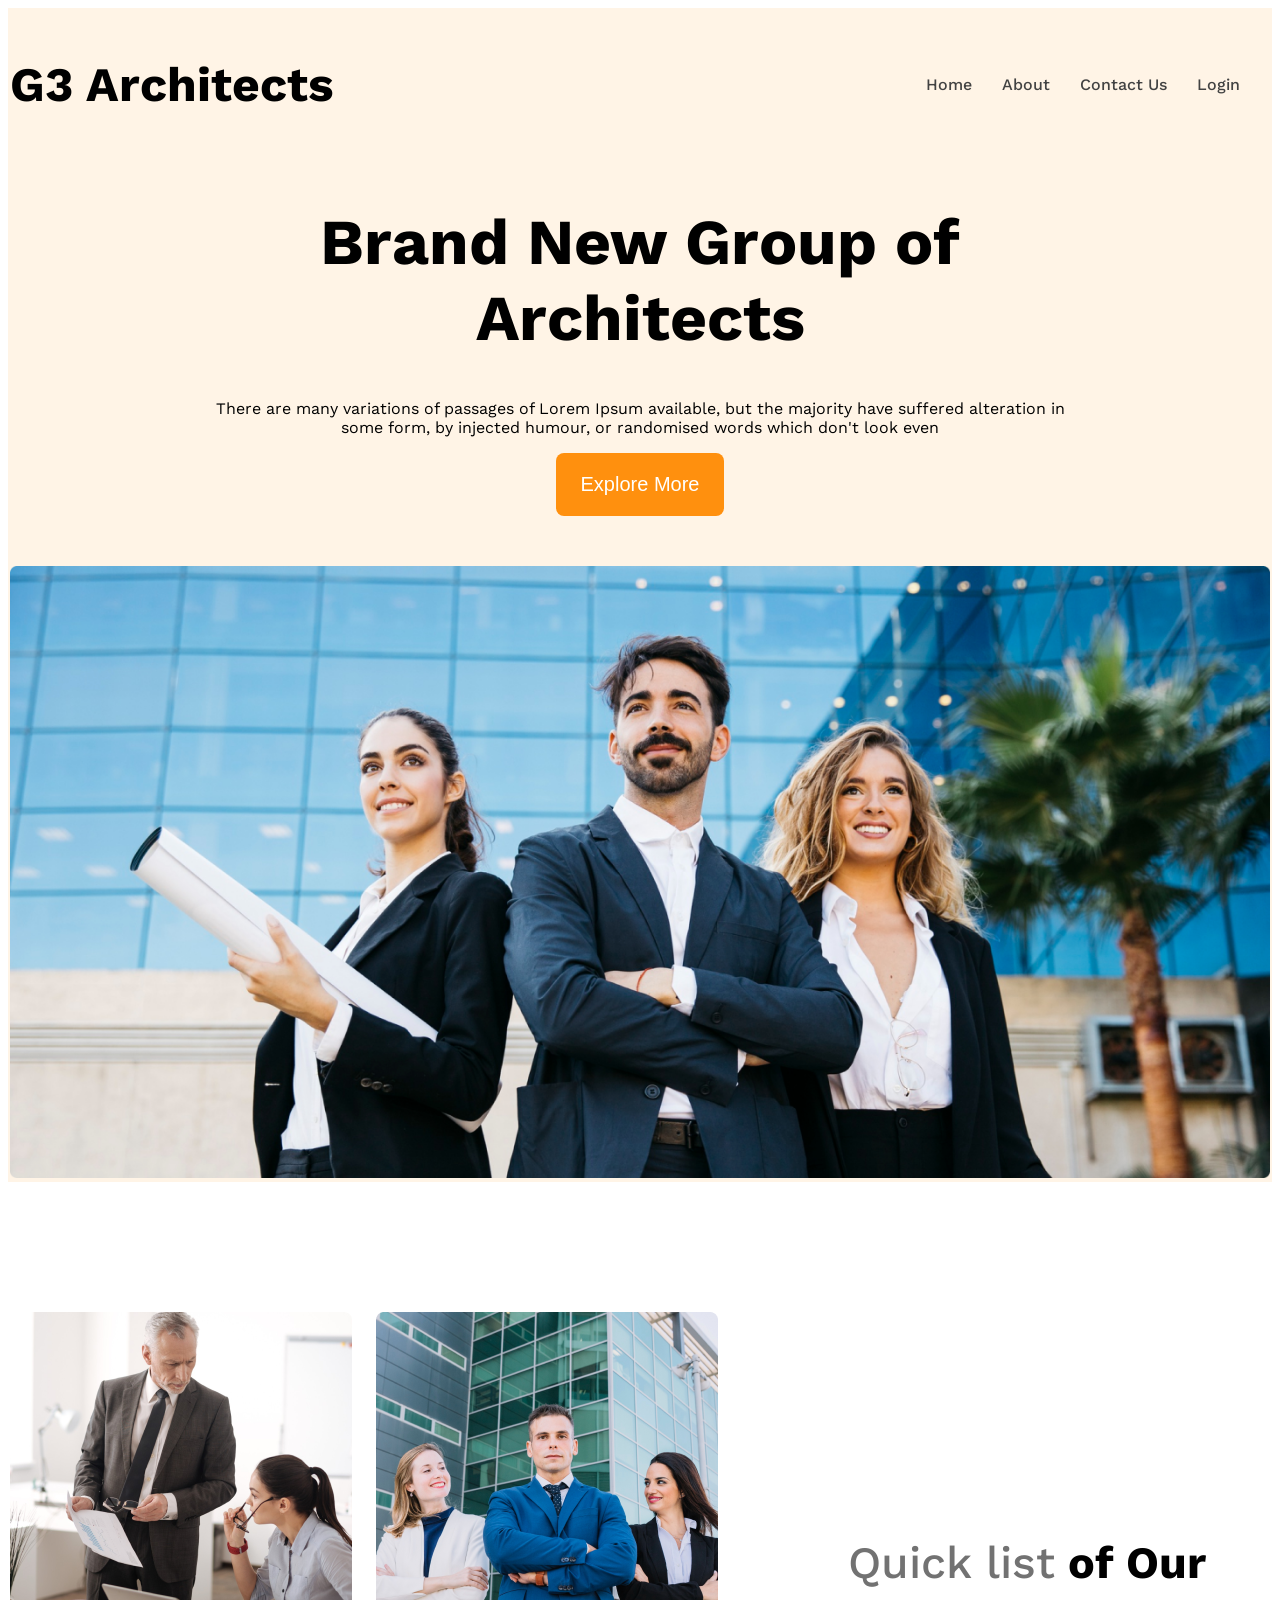
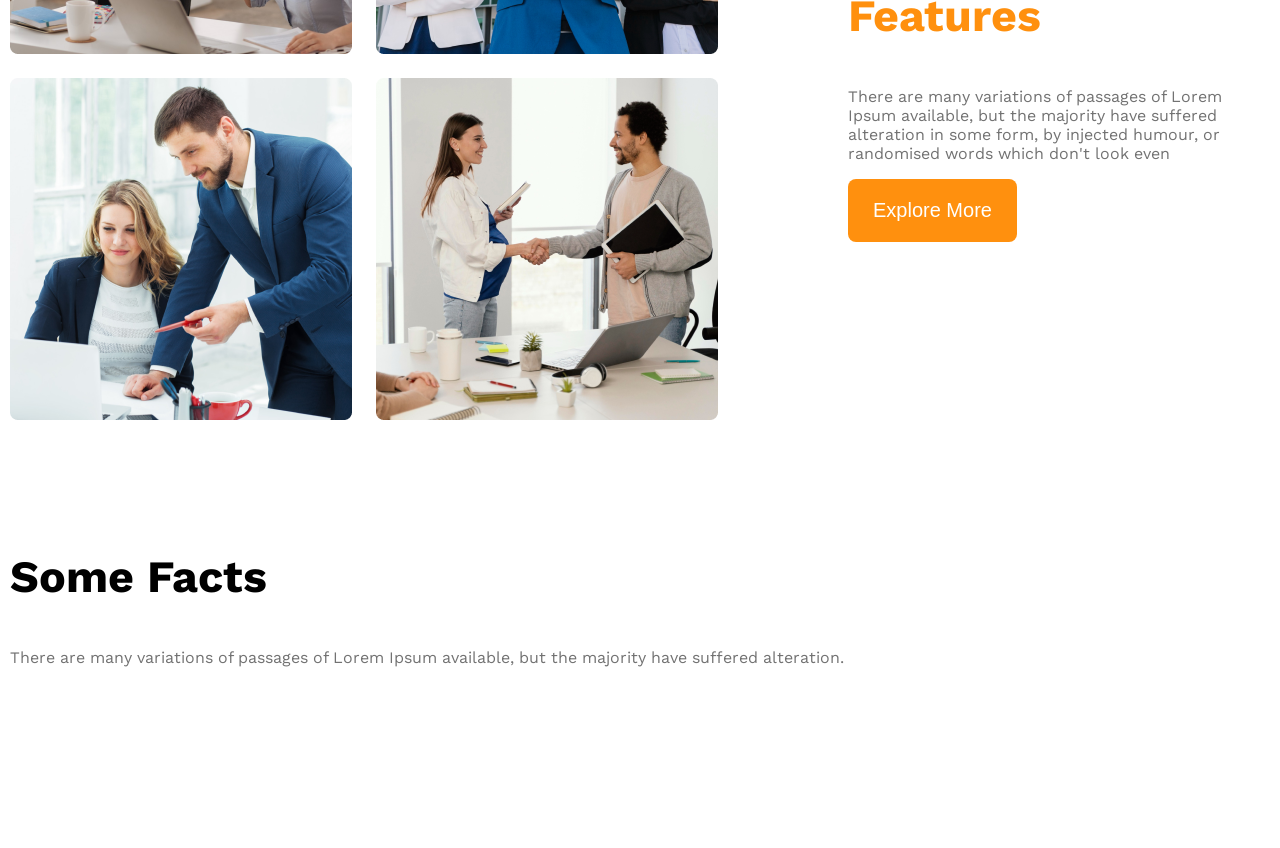
==== arc.html @ 5c3ec3d0 "some facts section added" ====
<!DOCTYPE html>
<html lang="en">
<head>
    <meta charset="UTF-8">
    <meta name="viewport" content="width=device-width, initial-scale=1.0">
    <title>G3 Architects</title>
    <link rel="stylesheet" href="styles/architects.css">

  
</head>
 
<body class="work-sans-font">
   <header class="bg-light">
        <nav class="navbar display-flex">
            <h3 class="brand">G3 Architects</h3>
            <ul class="nav-links display-flex">
                <!-- li.item*4>a.nav-link -->
                <li class="nav-item"><a href="" class="nav-link text-gray">Home</a></li>
                <li class="nav-item"><a href="" class="nav-link text-gray">About</a></li>
                <li class="nav-item"><a href="" class="nav-link text-gray">Contact Us </a></li>
                <li class="nav-item"><a href="" class="nav-link text-gray">Login</a></li>
            </ul>
        </nav>
        <div class="banner">
            <div class="banner-content">
                <h1 class="banner-title">Brand New Group of Architects </h1>
                <p class="banner-description">There are many variations of passages of Lorem Ipsum available, but the majority have suffered alteration in some form, by injected humour, or randomised words which don't look even</p>
                <button class="btn-primary">Explore More</button>
            </div>
            <img class="banner-img" src="./images/banner.png" alt="">
        </div>

   </header> 
   <main>
        <section class="teams display-flex">
            <div class="team-img-container">
                <img src="images/team1.png" alt="two architect discussing about design">
                <img src="images/team2.png" alt="">
                <img src="images/team3.png" alt="">
                <img src="images/team4.png" alt="">
            </div>
            <div class="our-features">

                <h3 class="section-title"><span id="quick-list" class="text-light-gray">Quick list</span> <span id="of-our">of Our</span> <span id="features" class="text-primary">Features</span></h3>

                <p class="feature-description text-light-gray">There are many variations of passages of Lorem Ipsum available, but the majority have suffered alteration in some form, by injected humour, or randomised words which don't look even</p>
                <button class="btn-primary">Explore More</button>
            </div>
        </section>
        <!-- features will enjoy -->
        <section >
          
        </section>
        <!-- some facts -->
         <section class="some-facts">
            <h3 class="section-title">Some Facts</h3>
            <p class="text-light-gray">There are many variations of passages of Lorem Ipsum available, but the majority have suffered alteration.</p>

            <div class="facts-container">
                
                <!-- .fact*4>img+h4.fact-number+h5.fact-name -->
                 <div class="fact">
                    <img src="" alt="">
                    <h4 class="fact-number"></h4>
                    <h5 class="fact-name"></h5>
                 </div>
                 <div class="fact">
                    <img src="" alt="">
                    <h4 class="fact-number"></h4>
                    <h5 class="fact-name"></h5>
                 </div>
                 <div class="fact">
                    <img src="" alt="">
                    <h4 class="fact-number"></h4>
                    <h5 class="fact-name"></h5>
                 </div>
                 <div class="fact">
                    <img src="" alt="">
                    <h4 class="fact-number"></h4>
                    <h5 class="fact-name"></h5>
                 </div>

            </div>

         </section>

   </main>
   <footer>

   </footer>
</body>
</html>
---- styles/architects.css ----
@import url('https://fonts.googleapis.com/css2?family=Inter:ital,opsz,wght@0,14..32,100..900;1,14..32,100..900&family=Open+Sans:ital,wght@0,300..800;1,300..800&family=Work+Sans:ital,wght@0,100..900;1,100..900&display=swap');



.work-sans-font {
  font-family: "Work Sans", sans-serif;
  font-optical-sizing: auto;
}

/* Shared styles */
.display-flex{
  display: flex;
}

.text-primary{
  color: #FF900E;
}
/* dark02 */
.text-gray{
  color: #424242;
}
/* dark02 */
.text-light-gray{
  color: #727272; ;
}
.bg-light{
 background-color: rgba(255, 144, 14, 0.1);
}

.btn-primary{
  background-color:#FF900E ;
  color: white;
  border: none;
  border-radius: 8px;
  padding: 20px 25px ;
  font-size:1.25rem; 
  font-weight: 600px;
}

main{
  max-width:1260px;
  margin:0 auto;
}
main>section{
  margin-top: 130px;
}

.section-title{
  font-size: 2.8rem;
  font-weight: 700;
}

/* Header styles */


/* Navbar related styles */
.navbar{
  justify-content: space-between;
  align-items: center;
}
.brand{
  font-weight: 700;
  font-size:3rem ;
}
.nav-links .nav-item{
  list-style: none;
  margin-right:30px ;
}
.nav-link{
  text-decoration: none;
  font-weight: 500;
}
.navbar,.banner{
  max-width: 1260px;
  margin: 0 auto;
}

/* Banner related styles */
.banner-content{
  max-width: 868px;
  margin: 0 auto;
  text-align: center;
  margin-bottom: 50px;
}
.banner-title{
  font-size: 4rem;
  font-weight: 700;
}
.banner-img{
  width: 100%;
}

/* teams and feature related */
.teams{
  align-items: center;
}
.team-img-container{
  display: grid;
  grid-template-columns:repeat(2,1fr);
  gap: 24px;
}
.our-features{
  margin-left: 130px;
  max-width: 530px;
}

#quick-list{
  font-weight: 500;
}

/* responsive media query */
@media screen and (max-width:576px){
  .navbar,
   .nav-links,
   .teams{
    flex-direction: column;
  }
  .team-img-container{
    grid-template-columns: repeat(1,1fr);
  }
 .our-features{
  margin-left: 5px;
  }
}

/* medium size device */
@media screen and (min-width:576px) and (max-width:992px){
  .teams{
    flex-direction: column;
  }
  .our-features{
  margin-left: 50px;
  }
}
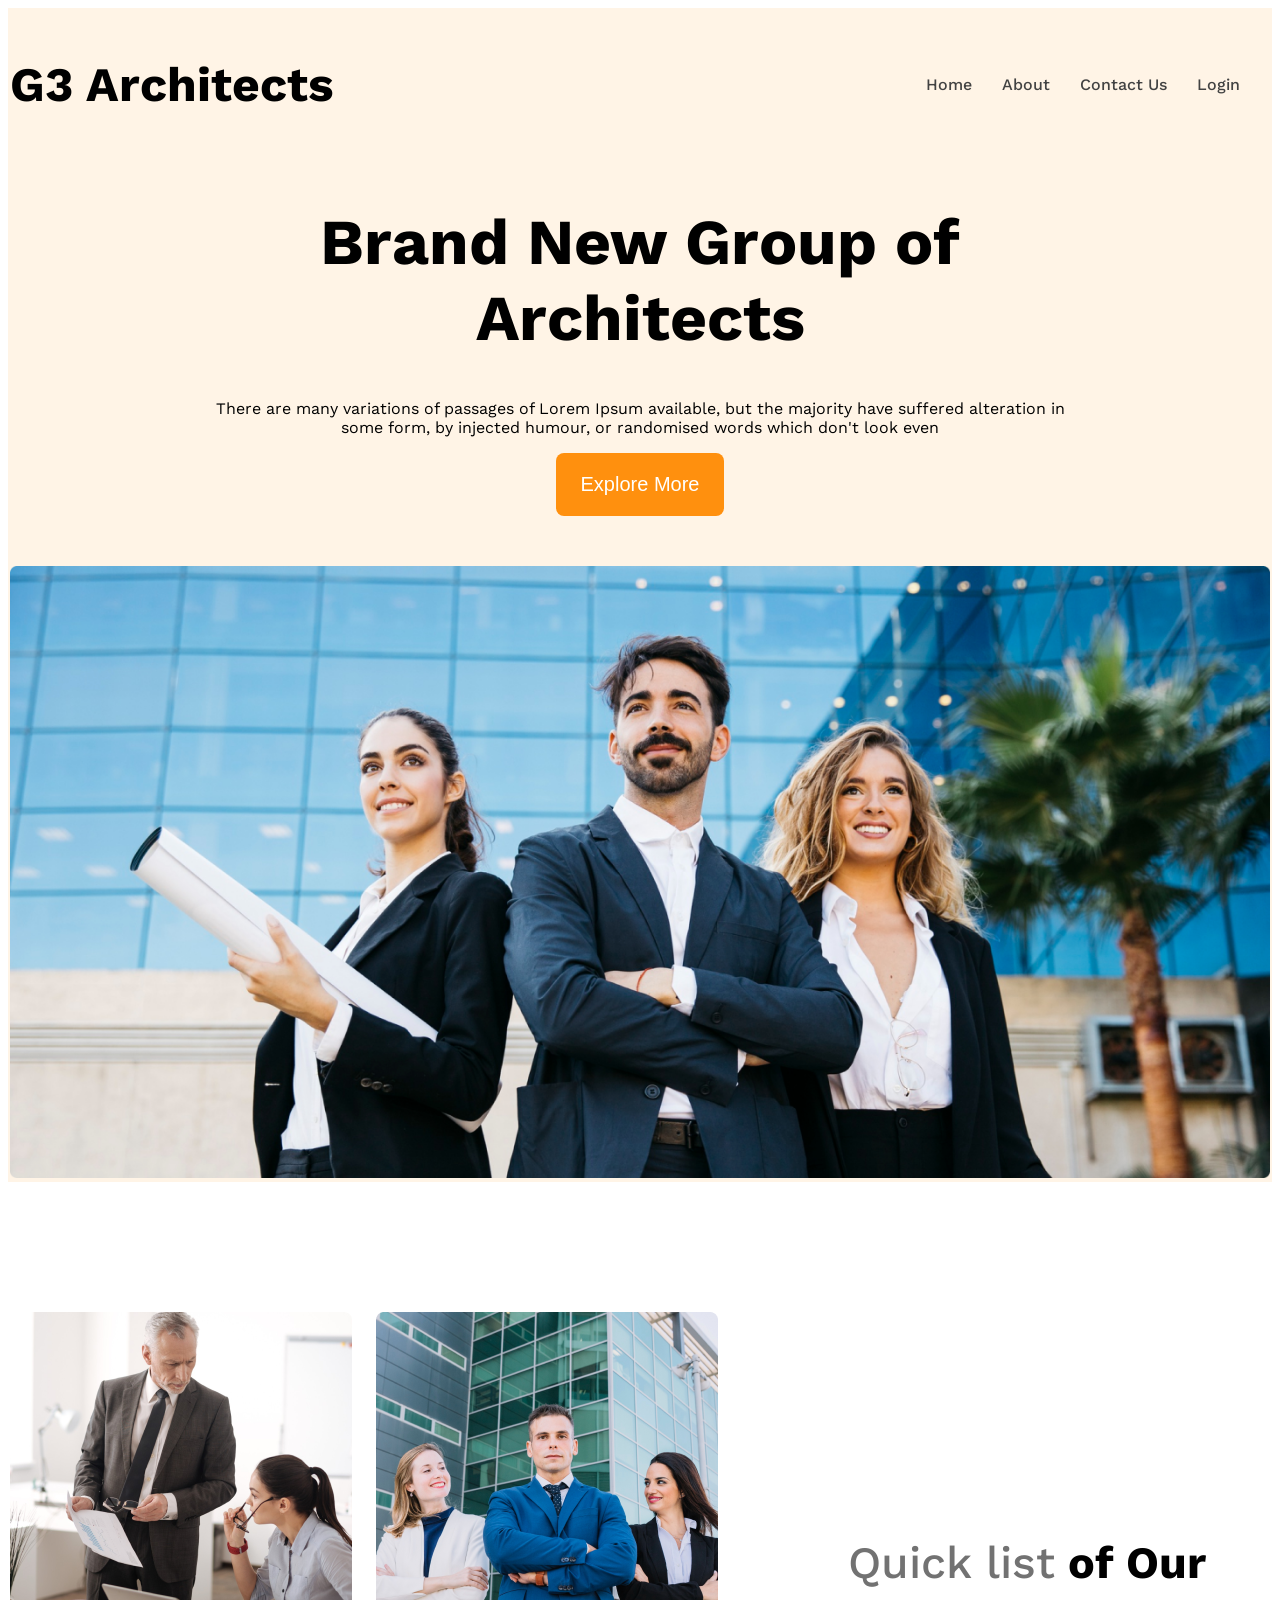
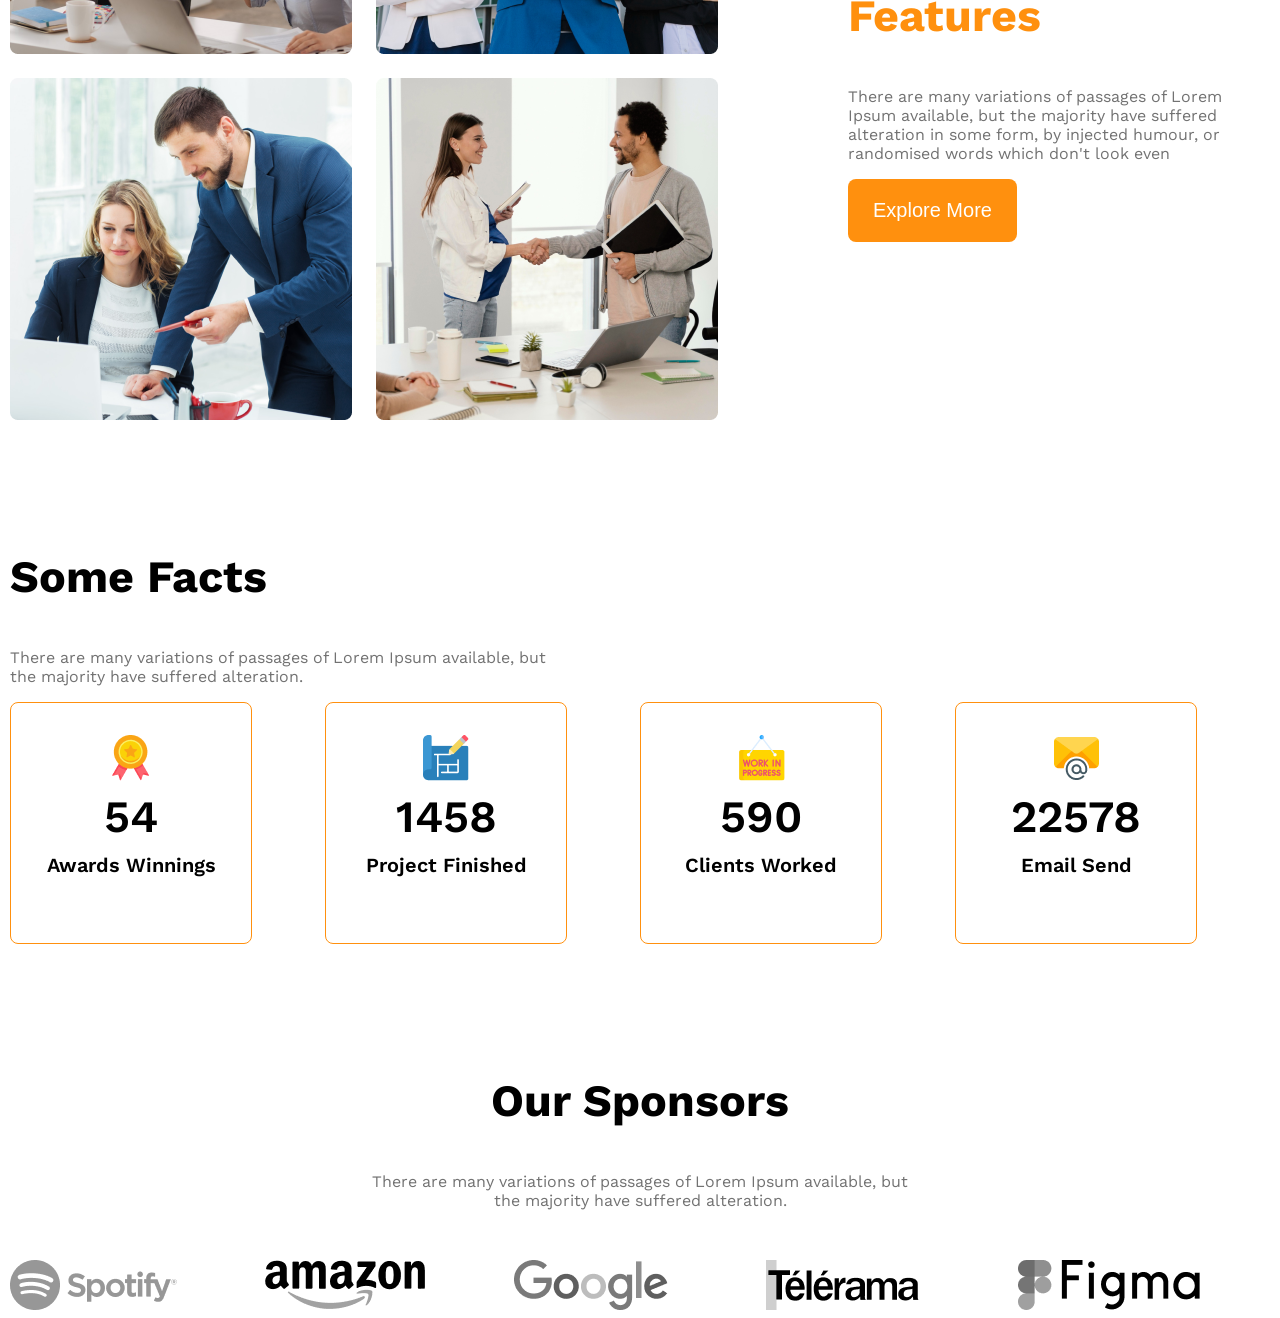
==== commit cd21eeee: "addeded sponsor section & made it responsive" ====
--- a/arc.html
+++ b/arc.html
@@ -1,16 +1,17 @@
 <!DOCTYPE html>
 <html lang="en">
+
 <head>
     <meta charset="UTF-8">
     <meta name="viewport" content="width=device-width, initial-scale=1.0">
     <title>G3 Architects</title>
     <link rel="stylesheet" href="styles/architects.css">
 
-  
+
 </head>
- 
+
 <body class="work-sans-font">
-   <header class="bg-light">
+    <header class="bg-light">
         <nav class="navbar display-flex">
             <h3 class="brand">G3 Architects</h3>
             <ul class="nav-links display-flex">
@@ -24,14 +25,16 @@
         <div class="banner">
             <div class="banner-content">
                 <h1 class="banner-title">Brand New Group of Architects </h1>
-                <p class="banner-description">There are many variations of passages of Lorem Ipsum available, but the majority have suffered alteration in some form, by injected humour, or randomised words which don't look even</p>
+                <p class="banner-description">There are many variations of passages of Lorem Ipsum available, but the
+                    majority have suffered alteration in some form, by injected humour, or randomised words which don't
+                    look even</p>
                 <button class="btn-primary">Explore More</button>
             </div>
             <img class="banner-img" src="./images/banner.png" alt="">
         </div>
 
-   </header> 
-   <main>
+    </header>
+    <main>
         <section class="teams display-flex">
             <div class="team-img-container">
                 <img src="images/team1.png" alt="two architect discussing about design">
@@ -41,52 +44,79 @@
             </div>
             <div class="our-features">
 
-                <h3 class="section-title"><span id="quick-list" class="text-light-gray">Quick list</span> <span id="of-our">of Our</span> <span id="features" class="text-primary">Features</span></h3>
+                <h3 class="section-title"><span id="quick-list" class="text-light-gray">Quick list</span> <span
+                        id="of-our">of Our</span> <span id="features" class="text-primary">Features</span></h3>
 
-                <p class="feature-description text-light-gray">There are many variations of passages of Lorem Ipsum available, but the majority have suffered alteration in some form, by injected humour, or randomised words which don't look even</p>
+                <p class="feature-description text-light-gray">There are many variations of passages of Lorem Ipsum
+                    available, but the majority have suffered alteration in some form, by injected humour, or randomised
+                    words which don't look even</p>
                 <button class="btn-primary">Explore More</button>
             </div>
         </section>
         <!-- features will enjoy -->
-        <section >
-          
+        <section>
+
         </section>
         <!-- some facts -->
-         <section class="some-facts">
+        <section class="some-facts">
             <h3 class="section-title">Some Facts</h3>
-            <p class="text-light-gray">There are many variations of passages of Lorem Ipsum available, but the majority have suffered alteration.</p>
+            <p class="text-light-gray facts-description">There are many variations of passages of Lorem Ipsum available, but the majority
+                have suffered alteration.</p>
 
             <div class="facts-container">
-                
-                <!-- .fact*4>img+h4.fact-number+h5.fact-name -->
-                 <div class="fact">
-                    <img src="" alt="">
-                    <h4 class="fact-number"></h4>
-                    <h5 class="fact-name"></h5>
-                 </div>
-                 <div class="fact">
-                    <img src="" alt="">
-                    <h4 class="fact-number"></h4>
-                    <h5 class="fact-name"></h5>
-                 </div>
-                 <div class="fact">
-                    <img src="" alt="">
-                    <h4 class="fact-number"></h4>
-                    <h5 class="fact-name"></h5>
-                 </div>
-                 <div class="fact">
-                    <img src="" alt="">
-                    <h4 class="fact-number"></h4>
-                    <h5 class="fact-name"></h5>
-                 </div>
+
+                <!-- .fact-card*4>img+h4.fact-number+h5.fact-name -->
+
+                <div class="fact-card display-flex">
+                    <div>
+                        <img src="images/icons/ribon.png" alt="">
+                        <h4 class="fact-number">54</h4>
+                        <h5 class="fact-name">Awards Winnings</h5>
+                    </div>
+                </div>
+                <div class="fact-card display-flex">
+                    <div>
+                        <img src="images/icons/projects.png" alt="">
+                        <h4 class="fact-number">1458</h4>
+                        <h5 class="fact-name">Project Finished</h5>
+                    </div>
+                </div>
+                <div class="fact-card display-flex">
+                    <div>
+                        <img src="images/icons/customers.png" alt="">
+                        <h4 class="fact-number">590</h4>
+                        <h5 class="fact-name">Clients Worked</h5>
+                    </div>
+                </div>
+                <div class="fact-card display-flex">
+                    <div>
+                        <img src="images/icons/email.png" alt="">
+                        <h4 class="fact-number">22578</h4>
+                        <h5 class="fact-name">Email Send</h5>
+                    </div>
+                </div>
 
             </div>
 
-         </section>
+        </section>
+        <section class="our-sponsors">
+            <div class="sponsor-info">
+                <h3 class="section-title">Our Sponsors</h3>
+                <p class="text-light-gray">There are many variations of passages of Lorem Ipsum available, but the majority have suffered alteration.</p>
+            </div>
+            <div class="sponsor-companies">
+                <img src="images/sponsors/spotify.png" alt="">
+                <img src="images/sponsors/amazon.png" alt="">
+                <img src="images/sponsors/google.png" alt="">
+                <img src="images/sponsors/telerama.png" alt="">
+                <img src="images/sponsors/figma.png" alt="">
+            </div>
+        </section>
 
-   </main>
-   <footer>
+    </main>
+    <footer>
 
-   </footer>
+    </footer>
 </body>
-</html> +
+</html>
--- a/styles/architects.css
+++ b/styles/architects.css
@@ -109,6 +109,47 @@
   font-weight: 500;
 }
 
+/* some fact related styles */
+.facts-container{
+  display: grid;
+  grid-template-columns:repeat(4,1fr);
+}
+.fact-card{
+    border:1px solid #FF900E ;
+    width: 240px;
+    height: 240px;
+    border-radius: 8px;
+    align-items: center;
+    justify-content: center;
+    text-align: center;
+}
+.fact-number{
+  font-size: 2.8rem;
+  font-weight: 600;
+  margin-top: 5px;
+  margin-bottom: 10px;
+}
+.fact-name{
+  font-size: 1.25rem;
+  font-weight: 600;
+  margin-top: 10px;
+}
+.facts-description{
+  max-width: 540px;
+}
+/* sponsor related styles */
+.sponsor-info{
+  max-width: 540px;
+  margin: 50px auto;
+  text-align:center ;
+}
+.sponsor-companies{
+  display: grid;
+  grid-template-columns: repeat(5,1fr);
+}
+.sponsor-companies img{
+  filter: grayscale(100%);
+}
 /* responsive media query */
 @media screen and (max-width:576px){
   .navbar,
@@ -116,13 +157,26 @@
    .teams{
     flex-direction: column;
   }
-  .team-img-container{
+  .team-img-container,
+  .facts-container,
+  .sponsor-companies
+  {
     grid-template-columns: repeat(1,1fr);
+  }
+  .facts-container{
+    justify-items: center;
+    gap: 24px;
+  }
+   .sponsor-companies{
+    justify-items: center;
+    gap: 50px;
   }
  .our-features{
   margin-left: 5px;
   }
 }
+
+
 
 /* medium size device */
 @media screen and (min-width:576px) and (max-width:992px){
@@ -132,4 +186,10 @@
   .our-features{
   margin-left: 50px;
   }
+  .sponsor-companies, .facts-container
+  {
+    grid-template-columns: repeat(2,1fr);
+    gap: 50px;
+    justify-items: center;
+  }
 }
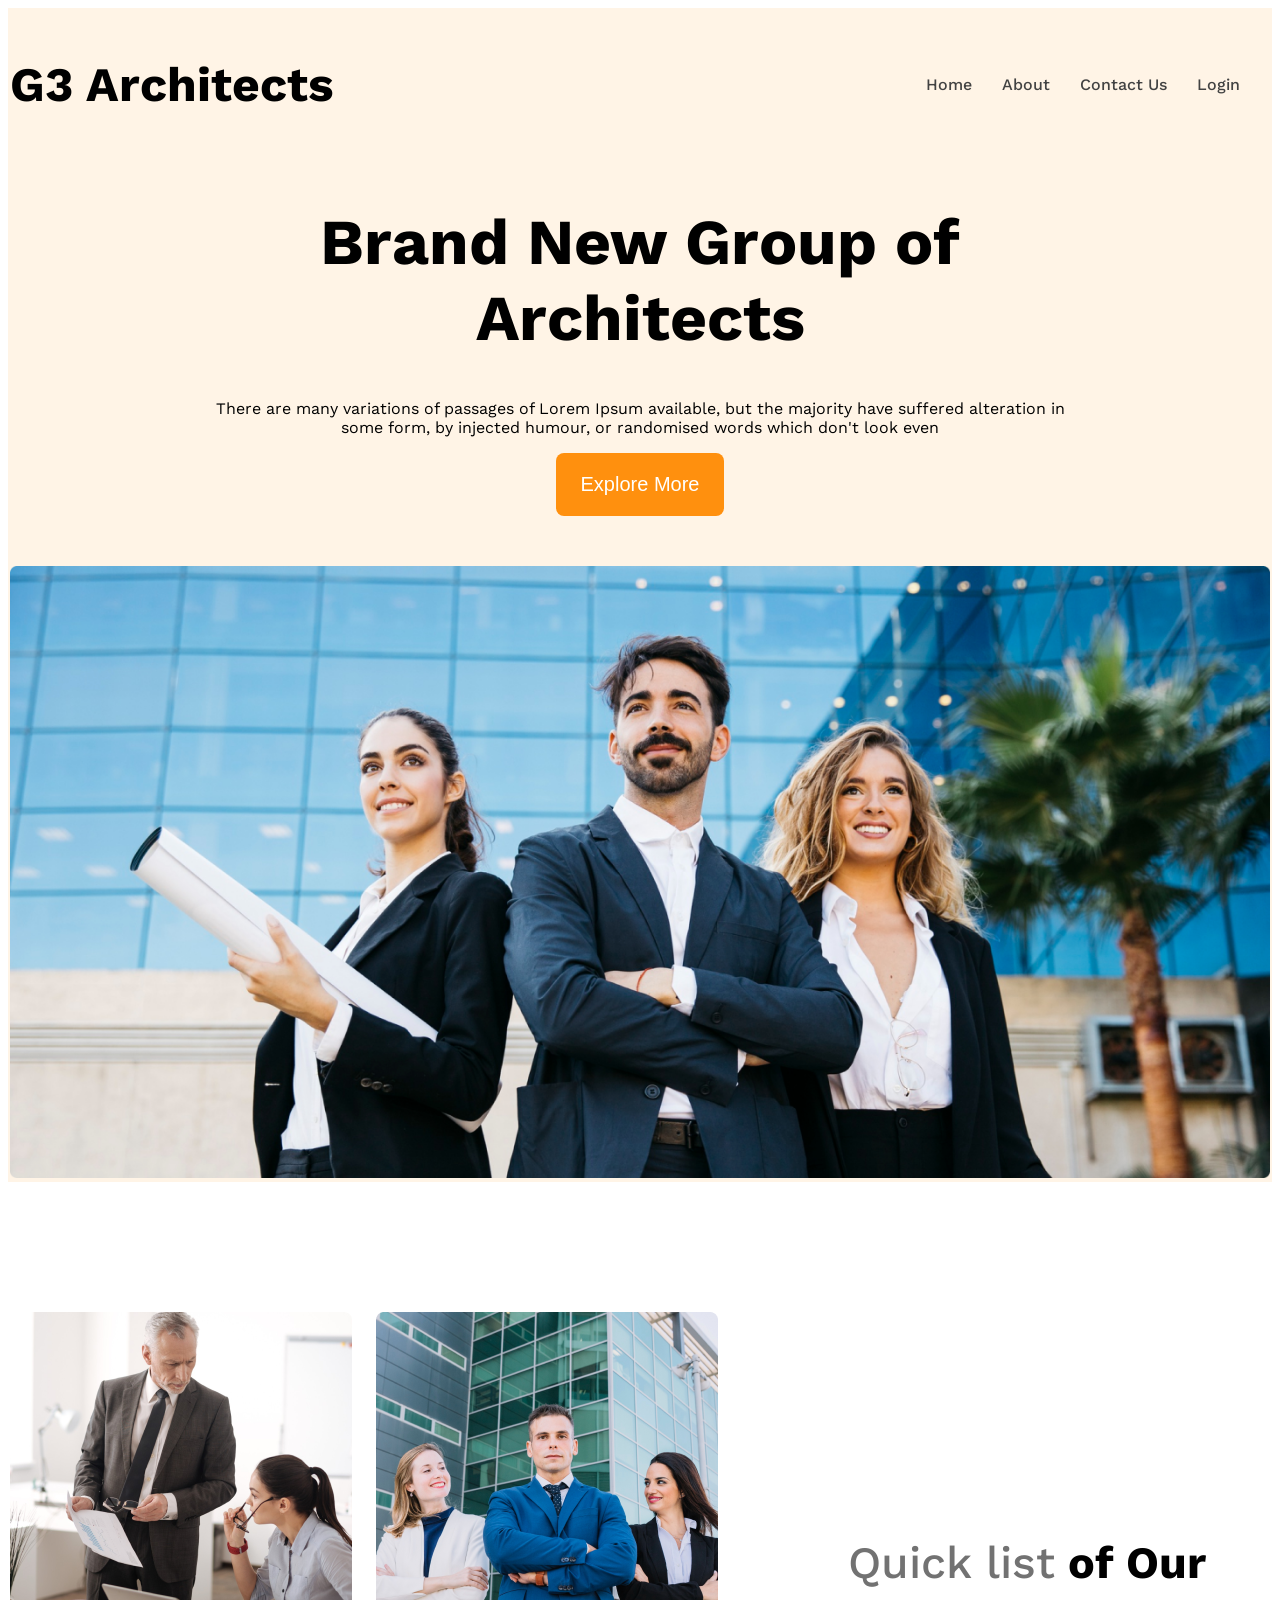
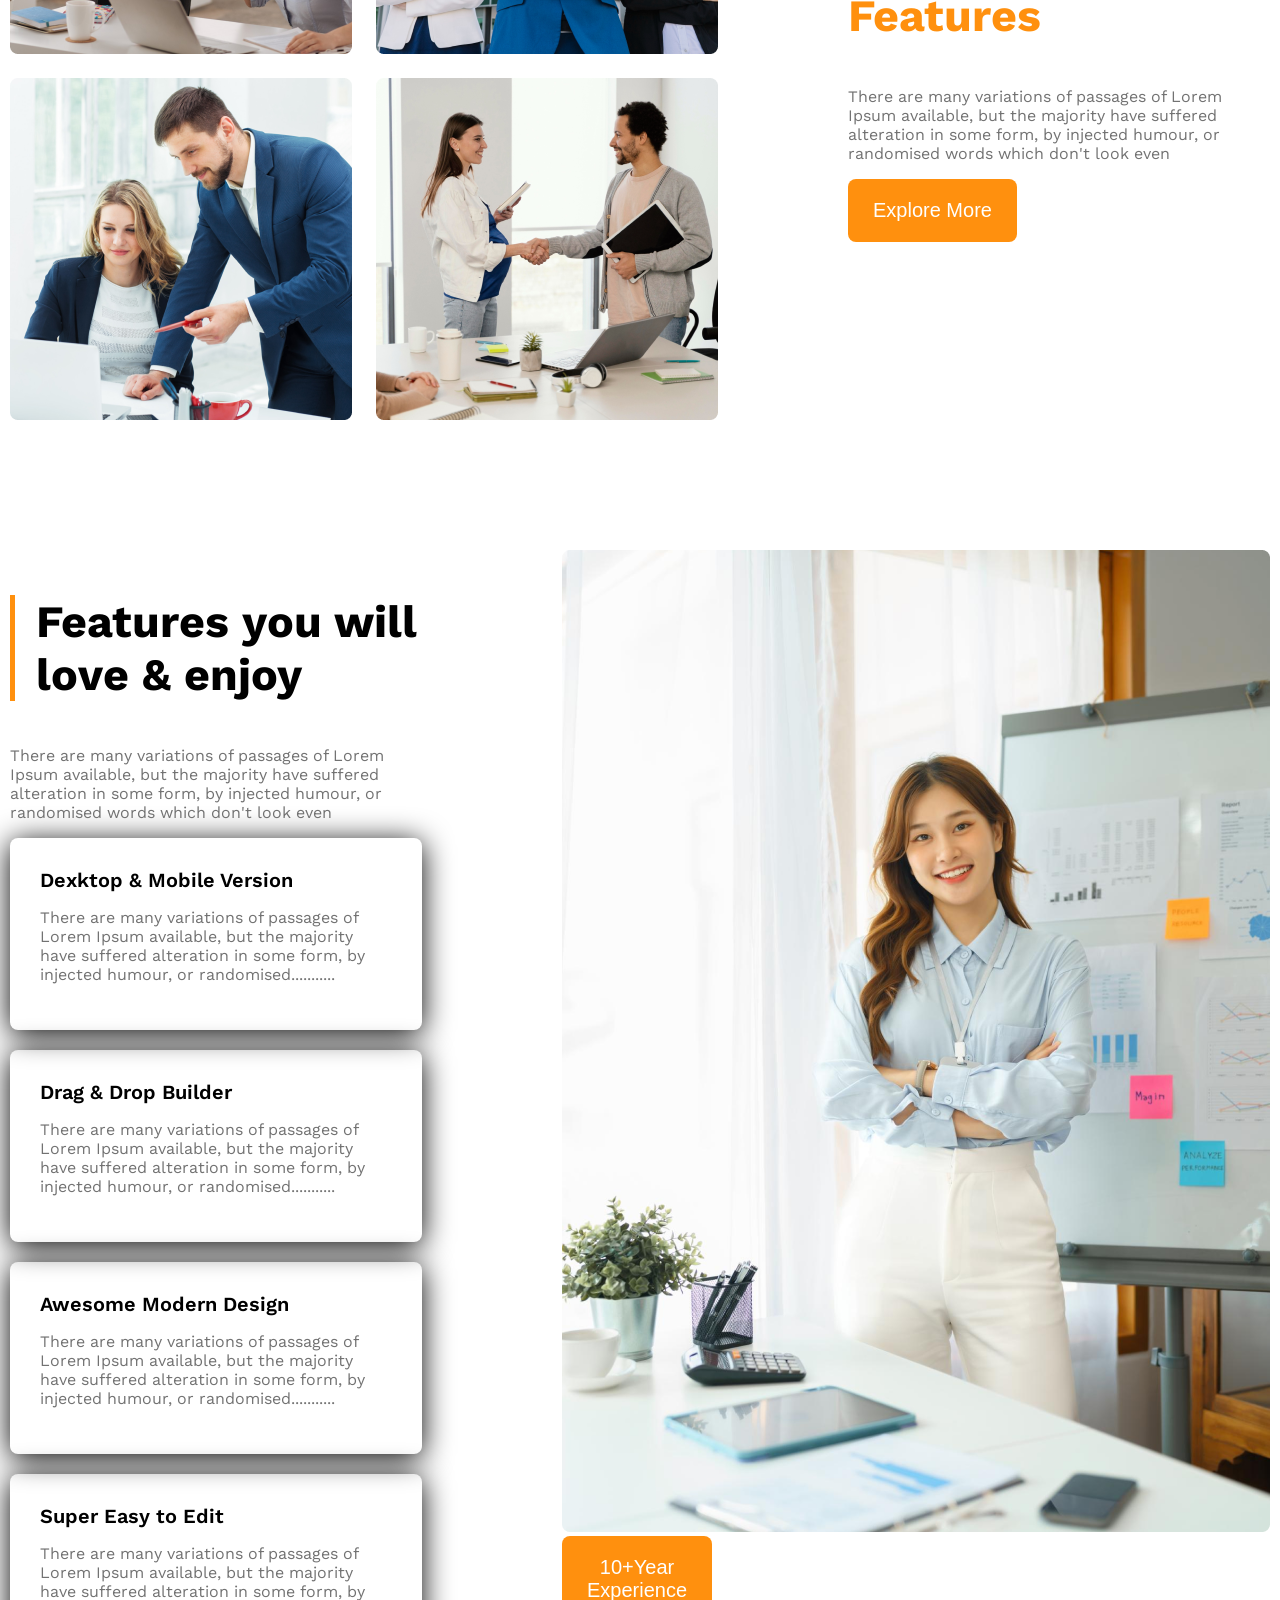
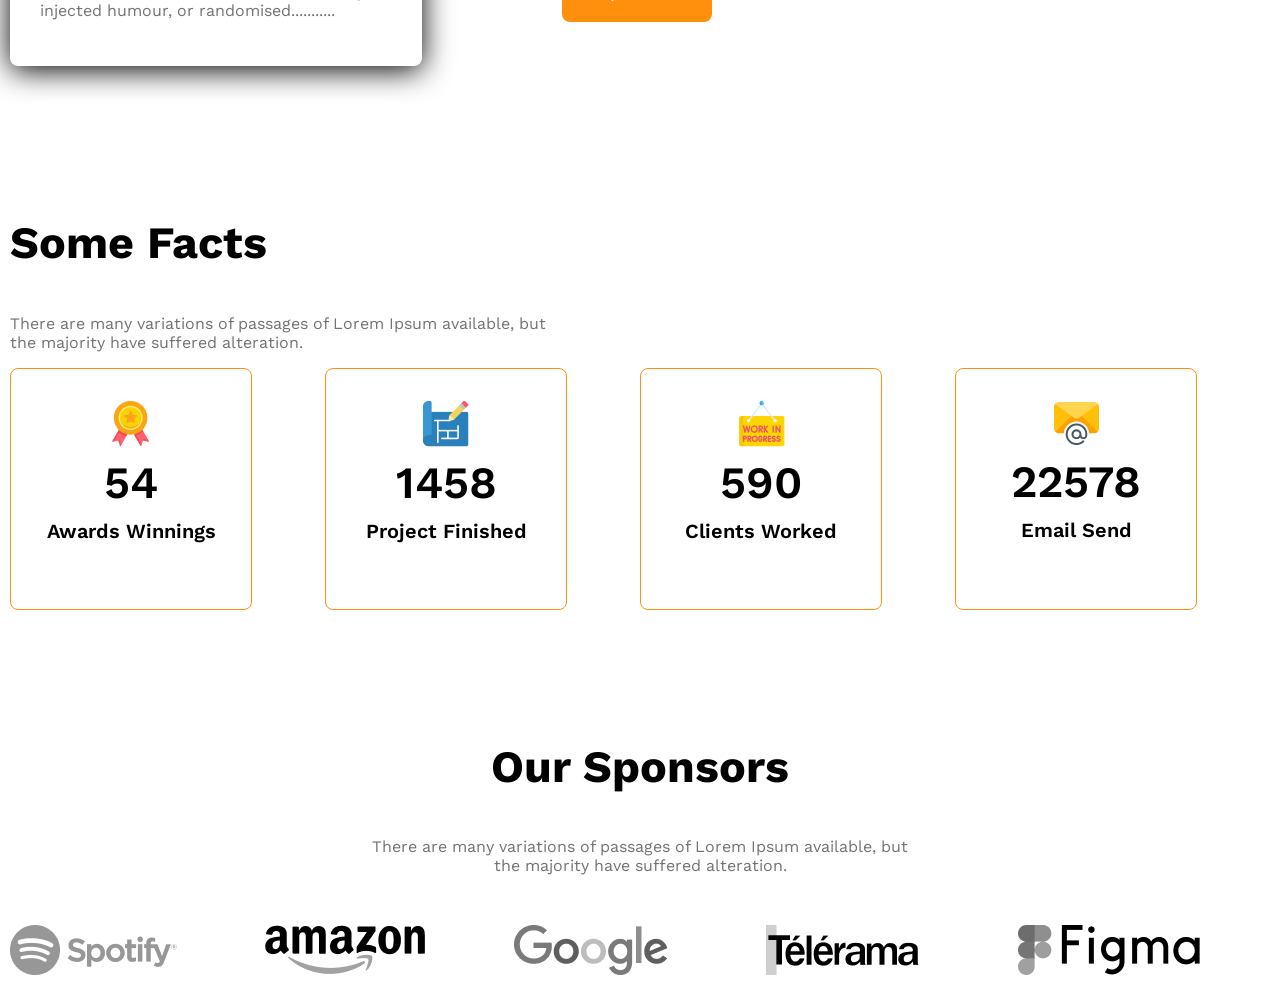
==== commit c5ea39dd: "added features card and image work in progress" ====
--- a/arc.html
+++ b/arc.html
@@ -52,11 +52,42 @@
                     words which don't look even</p>
                 <button class="btn-primary">Explore More</button>
             </div>
+         </section>   
+            <!-- features will enjoy -->
+        <section class="features display-flex">
+           <div>
+                 <div >
+                    <h3 id="feature-section-title" class="section-title">Features you will<br> love & enjoy</h3>
+                    <p class="text-light-gray">There are many variations of passages of Lorem Ipsum available, but the majority have suffered alteration in some form, by injected humour, or randomised words which don't look even</p>
+                </div>
+                <!-- feature card container -->
+                <div class="feature-card">
+                    <h4 class="feature-title">Dexktop & Mobile Version</h4>
+                    <p class="text-light-gray">There are many variations of passages of Lorem Ipsum available, but the majority have suffered alteration in some form, by injected humour, or randomised...........</p>
+                </div>
+                <div class="feature-card">
+                    <h4 class="feature-title">Drag & Drop Builder</h4>
+                    <p class="text-light-gray">There are many variations of passages of Lorem Ipsum available, but the majority have suffered alteration in some form, by injected humour, or randomised...........</p>
+                </div>
+                <div class="feature-card">
+                    <h4 class="feature-title">Awesome Modern Design</h4>
+                    <p class="text-light-gray">There are many variations of passages of Lorem Ipsum available, but the majority have suffered alteration in some form, by injected humour, or randomised...........</p>
+                </div>
+                <div class="feature-card">
+                    <h4 class="feature-title">Super Easy to Edit</h4>
+                    <p class="text-light-gray">There are many variations of passages of Lorem Ipsum available, but the majority have suffered alteration in some form, by injected humour, or randomised...........</p>
+                </div>
+           </div>
+            <div>
+                <img src="images/architect.png" alt="">
+                <button class="btn-primary">
+                    <span id="experience-badge">10+Year</span><br>
+                    <span id="experience-year">Experience</span>
+                </button>
+            </div>
+            
         </section>
-        <!-- features will enjoy -->
-        <section>
 
-        </section>
         <!-- some facts -->
         <section class="some-facts">
             <h3 class="section-title">Some Facts</h3>
--- a/styles/architects.css
+++ b/styles/architects.css
@@ -176,6 +176,27 @@
   }
 }
 
+/* feature section related style */
+#feature-section-title{
+  border-left:5px solid #FF900E;
+  padding-left: 21px;;
+}
+.feature-card .feature-title{
+  font-weight: 600;
+  font-size: 1.25rem;
+  margin-top: 0px;
+  margin-bottom: 0px;
+ 
+}
+.feature-card{
+  padding: 30px;
+  box-shadow: 0 4px 30px 0;
+  margin-bottom: 20px;
+  border-radius: 8px;
+}
+.features{
+  gap: 140px;
+}
 
 
 /* medium size device */
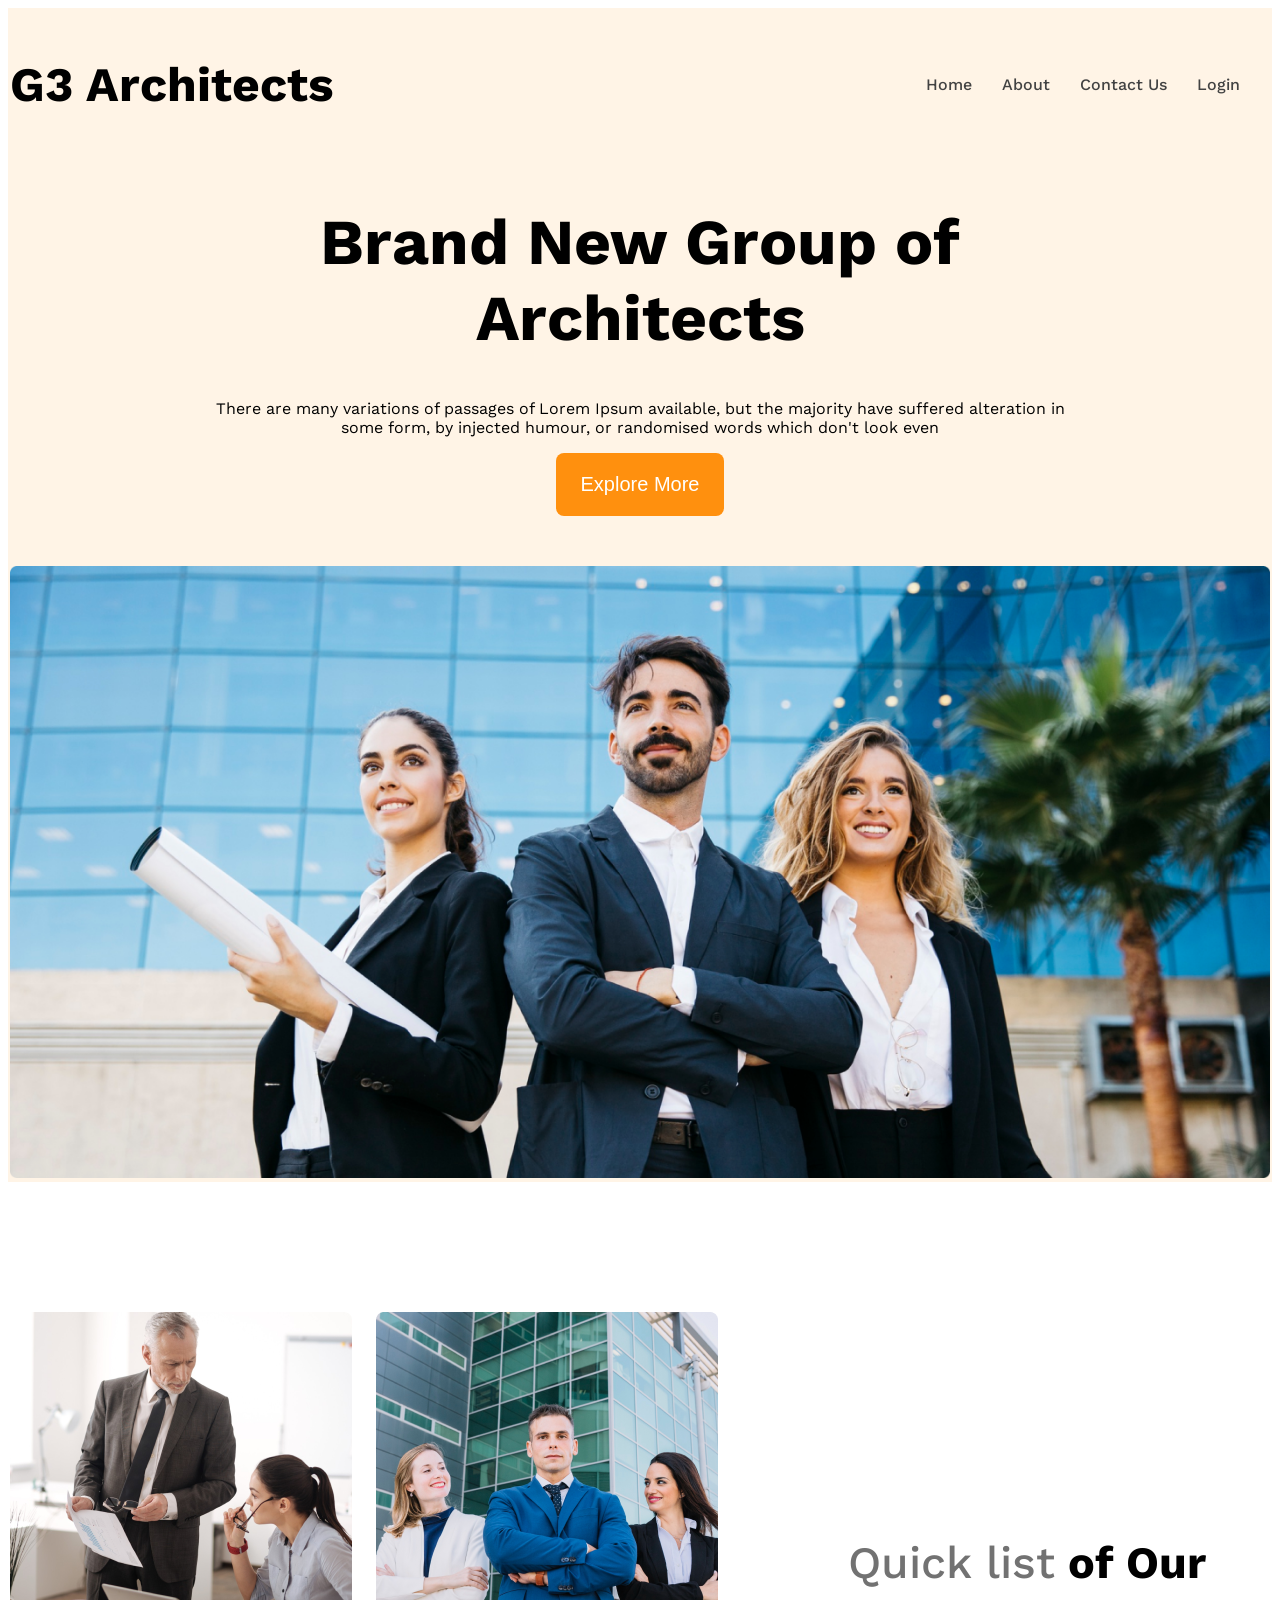
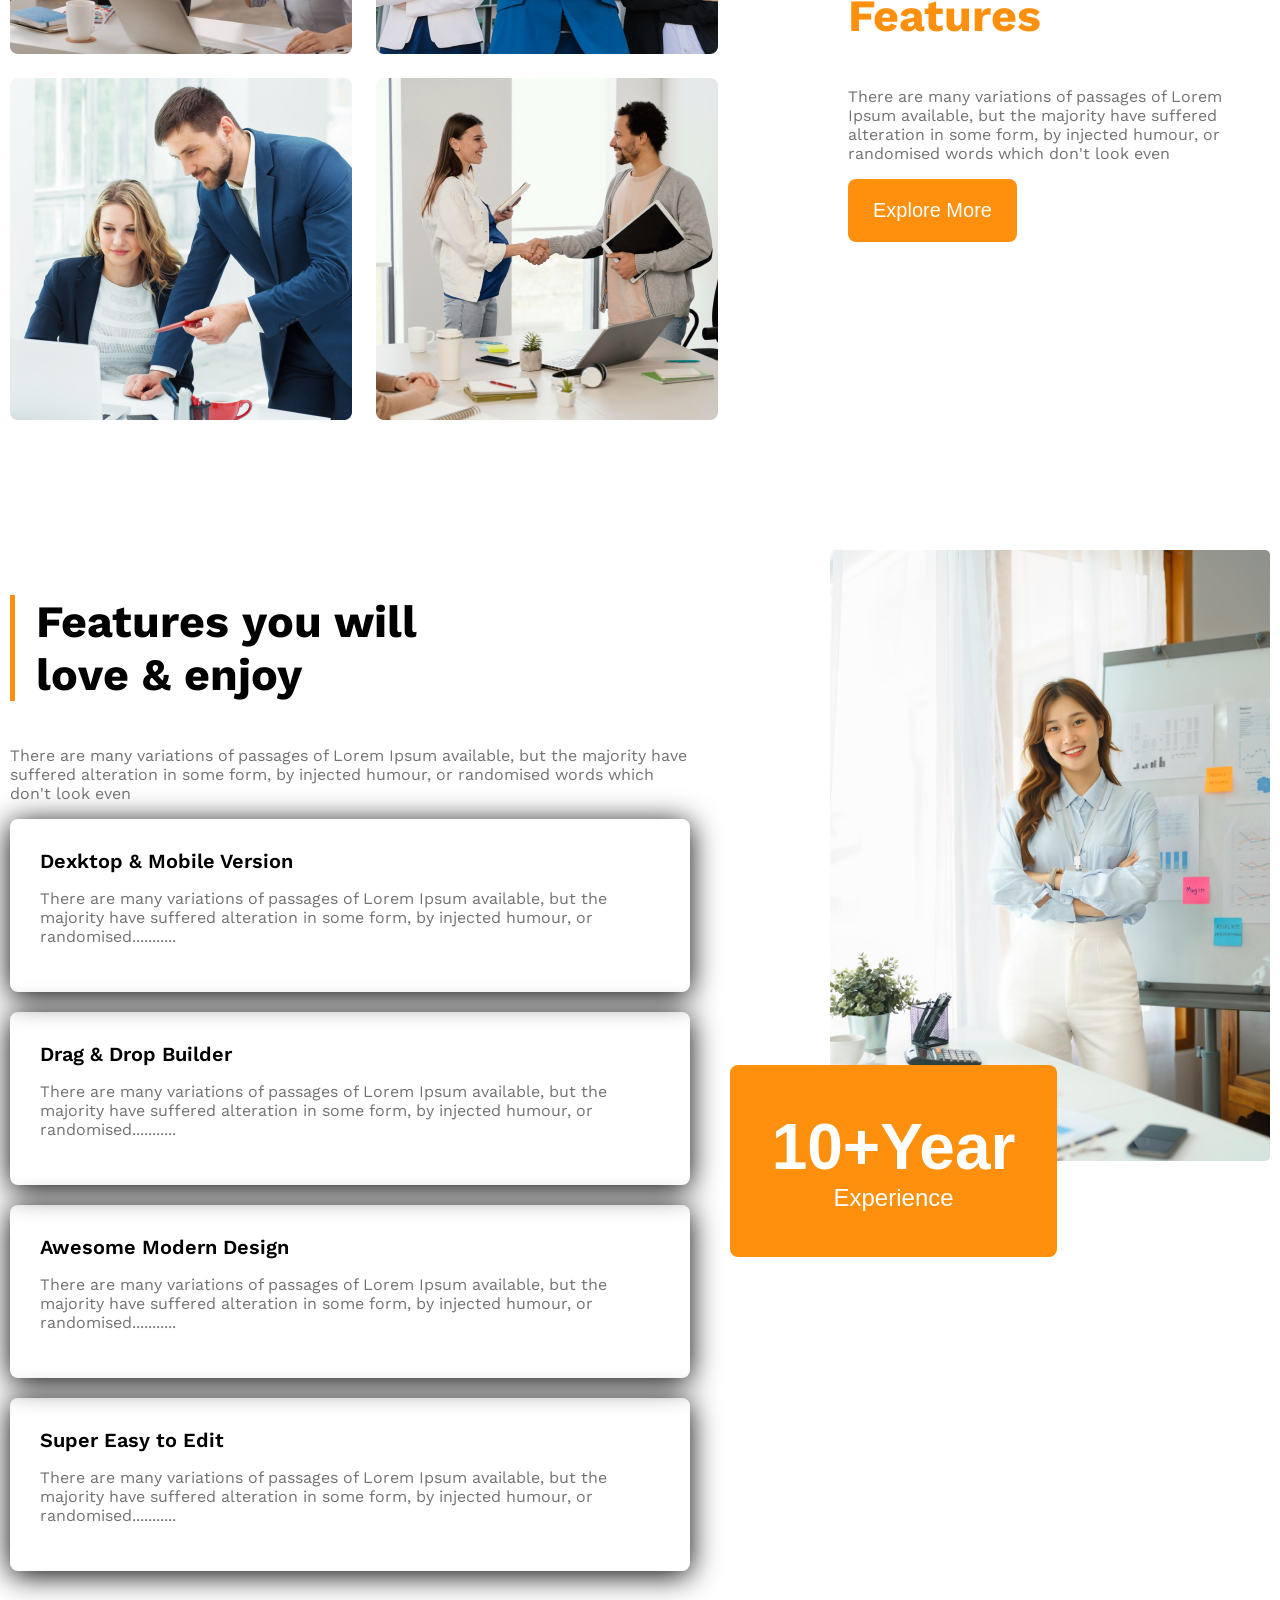
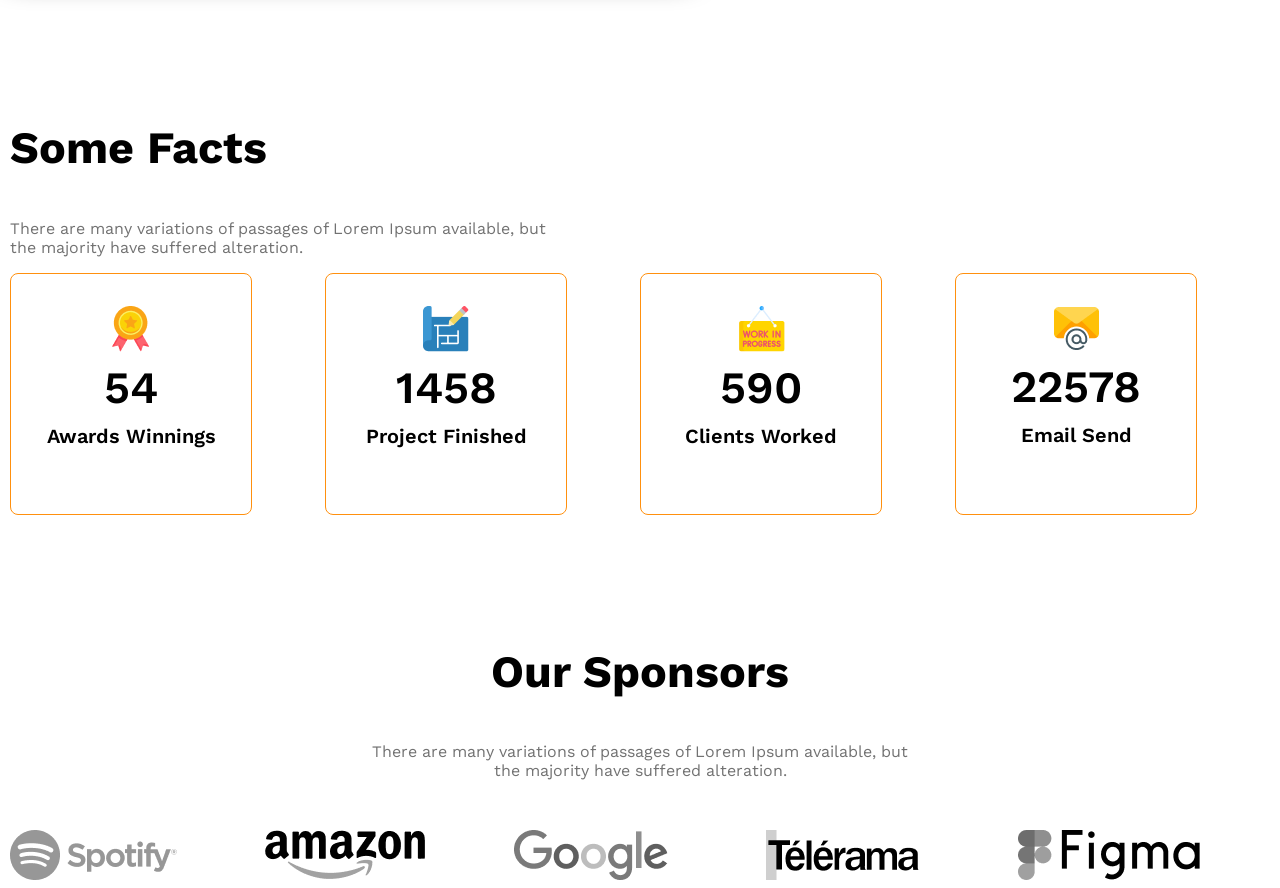
==== commit 6c7a6e5f: "added experience badge and made featured section responsive" ====
--- a/arc.html
+++ b/arc.html
@@ -78,11 +78,11 @@
                     <p class="text-light-gray">There are many variations of passages of Lorem Ipsum available, but the majority have suffered alteration in some form, by injected humour, or randomised...........</p>
                 </div>
            </div>
-            <div>
+            <div class="featured-architect">
                 <img src="images/architect.png" alt="">
-                <button class="btn-primary">
-                    <span id="experience-badge">10+Year</span><br>
-                    <span id="experience-year">Experience</span>
+                <button id="experience-badge" class="btn-primary">
+                    <span id="experience-year">10+Year</span><br>
+                    <span >Experience</span>
                 </button>
             </div>
             
--- a/styles/architects.css
+++ b/styles/architects.css
@@ -51,6 +51,10 @@
   font-weight: 700;
 }
 
+.featured-architect img{
+  width: 100%;
+}
+
 /* Header styles */
 
 
@@ -150,31 +154,6 @@
 .sponsor-companies img{
   filter: grayscale(100%);
 }
-/* responsive media query */
-@media screen and (max-width:576px){
-  .navbar,
-   .nav-links,
-   .teams{
-    flex-direction: column;
-  }
-  .team-img-container,
-  .facts-container,
-  .sponsor-companies
-  {
-    grid-template-columns: repeat(1,1fr);
-  }
-  .facts-container{
-    justify-items: center;
-    gap: 24px;
-  }
-   .sponsor-companies{
-    justify-items: center;
-    gap: 50px;
-  }
- .our-features{
-  margin-left: 5px;
-  }
-}
 
 /* feature section related style */
 #feature-section-title{
@@ -197,11 +176,54 @@
 .features{
   gap: 140px;
 }
+#experience-badge{
+  padding: 45px 42px;
+  font-size:1.5rem ;
+  font-weight: 500;
+  margin-left: -100px;
+  margin-top: -100px;
+}
+#experience-year{
+  font-size:4rem ;
+  font-weight: 700;
+}
+
+/* responsive media query */
+@media screen and (max-width:576px){
+  .navbar,
+   .nav-links,
+   .teams,
+   .features{
+    flex-direction: column;
+  }
+  .team-img-container,
+  .facts-container,
+  .sponsor-companies
+  {
+    grid-template-columns: repeat(1,1fr);
+  }
+  .facts-container{
+    justify-items: center;
+    gap: 24px;
+  }
+   .sponsor-companies{
+    justify-items: center;
+    gap: 50px;
+  }
+ .our-features{
+  margin-left: 5px;
+  }
+  #experience-badge{
+  margin-left: 20px;
+  margin-top: 20px;
+}
+}
 
 
 /* medium size device */
 @media screen and (min-width:576px) and (max-width:992px){
-  .teams{
+  .teams,
+  .features{
     flex-direction: column;
   }
   .our-features{
@@ -213,4 +235,8 @@
     gap: 50px;
     justify-items: center;
   }
+   #experience-badge{
+  margin-left: 20px;
+  margin-top: 20px;
+}
 }
